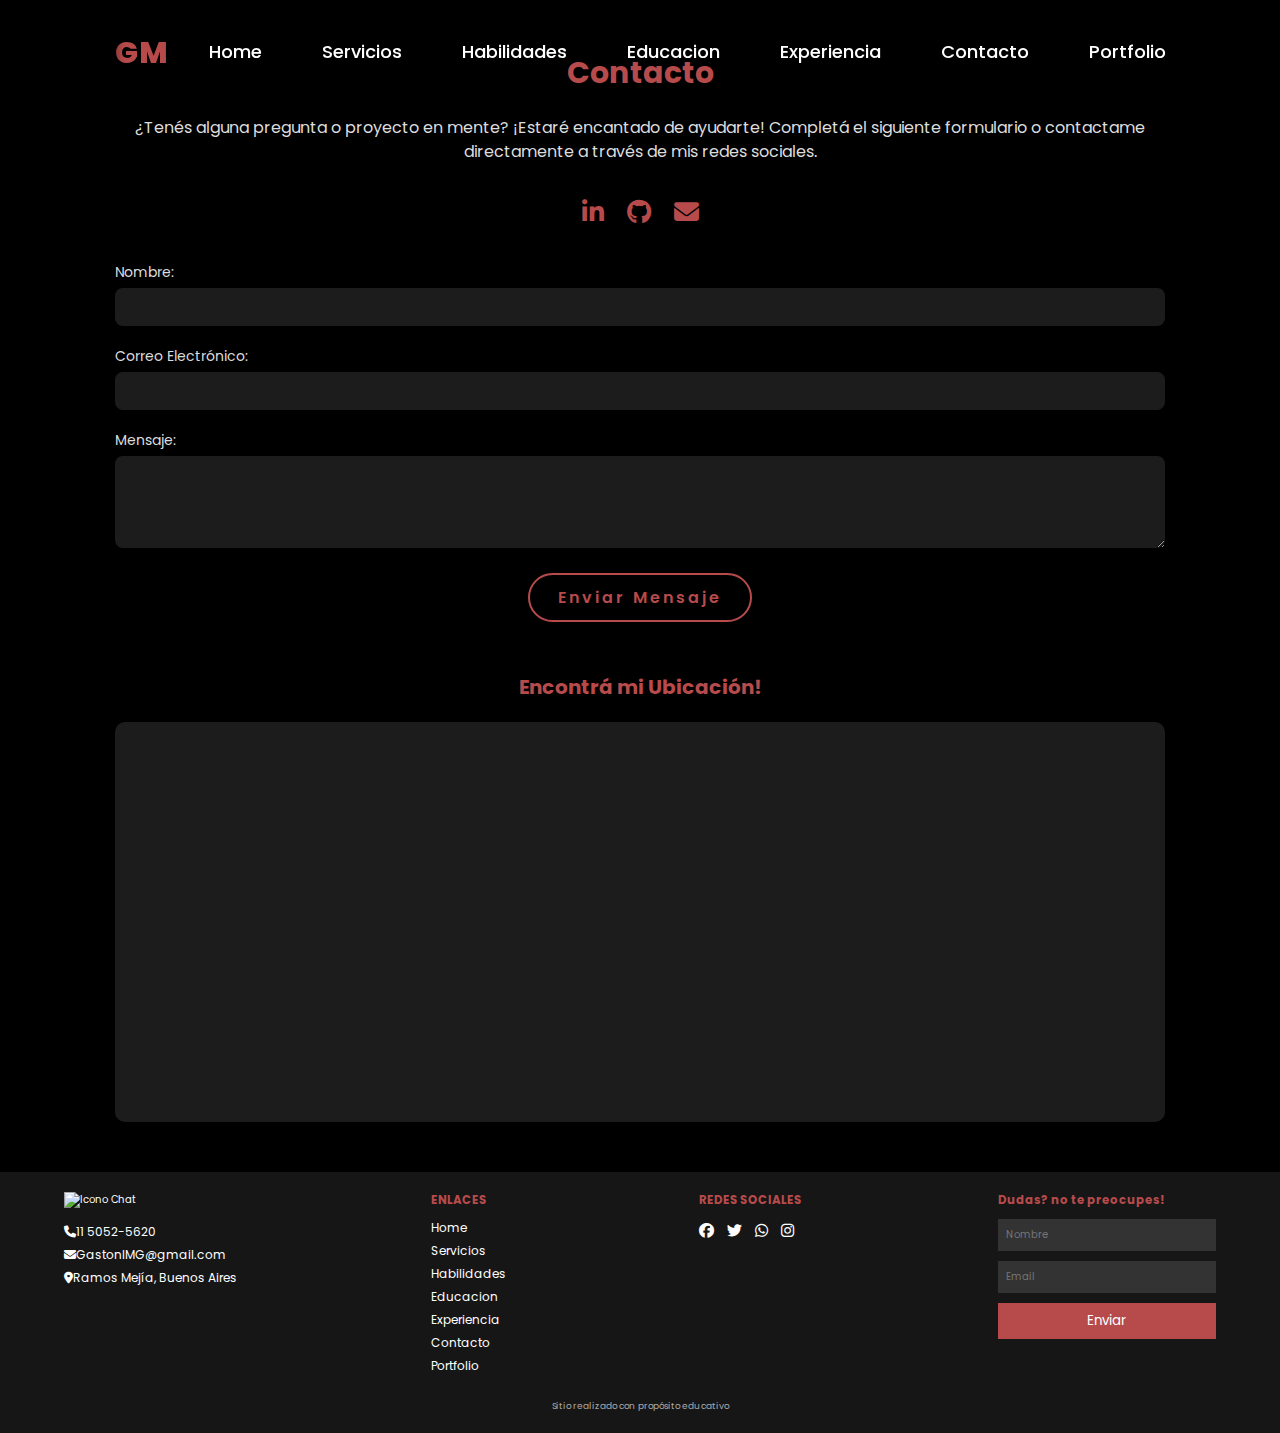
==== pages/contacto.html @ aca48a8f "Add files via upload" ====
<!DOCTYPE html>
<html lang="en">
<head>
    <meta charset="UTF-8">
    <meta name="viewport" content="width=device-width, initial-scale=1.0">
    <title>Contacto</title>
    <link rel="stylesheet" href="https://cdnjs.cloudflare.com/ajax/libs/font-awesome/6.5.2/css/all.min.css">
    <link rel="stylesheet" href="../estilos.css">
    <link rel="stylesheet" href="../css/contacto.css">
</head>
<body>
    <header>
        <a href="#" class="logo">GM</a>
        <button class="hamburger-menu" aria-label="Toggle navigation">
            <span></span>
            <span></span>
            <span></span>
        </button>
        <nav>
            <a href="../index.html" class="activa">Home</a>
            <a href="../pages/servicios.html">Servicios</a>
            <a href="../pages/habilidades.html">Habilidades</a>
            <a href="../pages/educacion.html">Educacion</a>
            <a href="../pages/experiencia.html">Experiencia</a>
            <a href="../pages/contacto.html">Contacto</a>
            <a href="../pages/portfolio.html">Portfolio</a>
        </nav>  
    </header>
    <main>
        <section id="contacto" class="contacto-section">
            <h2 class="contacto-title">Contacto</h2>
    
            <div class="contacto-info">
                <p class="contacto-description">
                ¿Tenés alguna pregunta o proyecto en mente? ¡Estaré encantado de ayudarte! Completá el siguiente formulario o contactame directamente a través de mis redes sociales.
                </p>
            
                <div class="contacto-socials">
                    <a href="https://www.linkedin.com/in/gaston-mart%C3%ADnez-25b370313/" target="_blank" class="social-icon">
                        <i class="fab fa-linkedin-in"></i>
                    </a>
                    <a href="https://github.com/GastonIMG" target="_blank" class="social-icon">
                        <i class="fab fa-github"></i>
                    </a>
                    <a href="https://mail.google.com/mail/u/0/#inbox" target="_blank" class="social-icon">
                        <i class="fas fa-envelope"></i>
                    </a>
                </div>
            </div>
    
            <div class="contacto-form">
                <form action="submit_form.php" method="POST">
                    <div class="input-group">
                        <label for="nombre">Nombre:</label>
                        <input type="text" id="nombre" name="nombre" required>
                    </div>
                    <div class="input-group">
                        <label for="email">Correo Electrónico:</label>
                        <input type="email" id="email" name="email" required>
                    </div>
                    <div class="input-group">
                        <label for="mensaje">Mensaje:</label>
                        <textarea id="mensaje" name="mensaje" rows="4" required></textarea>
                    </div>
                    <button type="submit" class="btn">Enviar Mensaje</button>
                </form>
            </div>
    
            <div class="contacto-map">
                <h3 class="map-title">Encontrá mi Ubicación!</h3>
                <div id="mapa" class="mapa-container">
                    <iframe src="https://www.google.com/maps/embed?pb=!1m18!1m12!1m3!1d3283.490305916122!2d-58.384493524457625!3d-34.617047972949564!2m3!1f0!2f0!3f0!3m2!1i1024!2i768!4f13.1!3m3!1m2!1s0x95bccaba6ac89b35%3A0x1a2dc24cbca665a7!2sUADE!5e0!3m2!1ses!2sar!4v1730871874766!5m2!1ses!2sar" width="600" height="450" style="border:0;" allowfullscreen="" loading="lazy" referrerpolicy="no-referrer-when-downgrade"></iframe>
                </div>
            </div>
        </section>
    </main>
    <footer class="footer">
        <div class="contenedor">
          <!-- Contacto -->
          <div class="contacto">
            <img src="./img/logo_pc.png" alt="Icono Chat" class="icono-contacto">
            <ul>
              <li><i class="fas fa-phone"></i>11 5052-5620</li>
              <li><i class="fas fa-envelope"></i>GastonIMG@gmail.com</li>
              <li><i class="fas fa-map-marker-alt"></i>Ramos Mejía, Buenos Aires</li>
            </ul>
          </div>
      
          <!-- Enlaces -->
          <div class="enlaces">
            <h3>ENLACES</h3>
            <ul>
                <li><a href="./index.html" class="active">Home</a></li>
                <li><a href="./pages/servicios.html">Servicios</a></li>
                <li><a href="./pages/habilidades.html">Habilidades</a></li>
                <li><a href="./pages/educacion.html">Educacion</a></li>
                <li><a href="./pages/experiencia.html">Experiencia</a></li>
                <li><a href="./pages/contacto.html">Contacto</a></li>
                <li><a href="./pages/portfolio.html">Portfolio</a></li>
            </ul>
          </div>
      
          <!-- Redes Sociales -->
          <div class="redes-sociales">
            <h3>REDES SOCIALES</h3>
            <div class="iconos">
              <a href="https://www.facebook.com/gaston.martinez.5648" target="_blank"><i class="fab fa-facebook"></i></a>
              <a href="https://x.com/GastonDev_" target="_blank"><i class="fab fa-twitter"></i></a>
              <a href="https://w.app/W0iQK4" target="_blank"><i class="fab fa-whatsapp"></i></a>
              <a href="https://www.instagram.com/gastondev_/" target="_blank"><i class="fab fa-instagram"></i></a>
            </div>
          </div>
      
          
          <div class="newsletter">
            <h3>Dudas? no te preocupes!</h3>
            <form>
              <input type="text" placeholder="Nombre">
              <input type="email" placeholder="Email">
              <button type="submit">Enviar</button>
            </form>
          </div>
        </div>
        <div class="copyright">
          <p>Sitio realizado con propósito educativo</p>
        </div>
    </footer>
    <script src="../app.js"></script>
    

</body>
</html>
---- estilos.css ----
@import url('https://fonts.googleapis.com/css2?family=Poppins%3Awght%40100%3B200%3B300%3B400%3B500%3B600&display=swap%27%29%3B');

* {
    margin: 0;
    padding: 0;
    box-sizing: border-box;
    text-decoration: none;
    border: none;
    outline: none;
    font-family: 'Poppins', sans-serif;
}

html{
    font-size: 62.5%;
}

body{
    width: 100%;
    height: 100vh;
    overflow-x: hidden;
    background-color: black;
    color: white;
}

header{
    margin-top: 20px;
    position: fixed;
    top: 0;
    left: 0;
    width: 100%;
    padding: 1 rem 9%;
    background-color: transparent;
    filter: drop-shadow(10px);
    display: flex;
    justify-content: space-between;
    align-items: center;
    z-index: 100;
}




.logo {
    font-size: 3rem;
    color: #b74b4b;
    font-weight: 800;
    letter-spacing: 0.1rem; /* Agrega espacio entre letras */
    cursor: pointer;
    transition: all 0.5s ease;
    position: relative;
}

/* Efecto de sombra interna */
.logo::before {
    content: '';
    position: absolute;
    top: 0;
    left: 0;
    right: 0;
    bottom: 0;
    box-shadow: inset 2px 2px 8px rgba(0, 0, 0, 0.4);
    border-radius: 5px;
    transition: all 0.5s ease;
}

/* Efecto de brillo */
.logo::after {
    content: '';
    position: absolute;
    top: 50%;
    left: 0;
    right: 0;
    height: 2px;
    background: linear-gradient(to right, transparent, #ffffff, transparent);
    transform: scaleX(0);
    transition: transform 0.5s ease;
}

/* Efecto al pasar el cursor */
.logo:hover {
    transform: scale(1.1);
    color: #ff6b6b; /* Cambia el color al hacer hover */

    /* Anima el brillo */
    transition-delay: 0.1s;
}

.logo:hover::after {
    transform: scaleX(1);
}



nav a{
    font-size: 1.8rem;
    color: white;
    margin-left: 4rem;
    font-weight: 500;
    transition: 0.3s ease;
    border-bottom: 3px solid transparent;
}

nav a:hover,
nav a.active{
    color: #b74b4b;
    border-bottom: 3px solid #b74b4b;
}




/* Menu Hamburguesa */


header {
    margin-top: 20px;
    position: fixed;
    top: 0;
    left: 0;
    width: 100%;
    padding: 1rem 9%;
    background-color: transparent;
    filter: drop-shadow(10px);
    display: flex;
    justify-content: space-between;
    align-items: center;
    z-index: 100;
}


nav {
    display: flex;
    gap: 2rem; 
    transition: transform 0.3s ease-in-out;
}


@media (max-width: 768px) {
    nav {
        position: fixed;
        top: 0;
        right: 0;
        height: auto;
        width: 10%;
        background-color: #161616;
        flex-direction: column; /* Cambiar disposición a vertical */
        align-items: center;
        justify-content: start;
        transform: translateX(100%); /* Mantener oculto */
        padding-top: 2rem; /* Para separar del header */
        gap: 1rem; /* Más espaciado vertical entre enlaces */
    }

    nav.active {
        transform: translateX(0); /* Mostrar al desplegar */
    }

    nav a {
        margin: 1rem 0; /* Espaciado vertical */
        width: 100%;
        text-align: center; /* Centrar el texto de los enlaces */
    }
}

/* Estilo del botón hamburguesa */
.hamburger-menu {
    display: none;
    flex-direction: column;
    gap: 5px;
    background: none;
    border: none;
    cursor: pointer;
    z-index: 1001;
}

.hamburger-menu span {
    display: block;
    width: 25px;
    height: 3px;
    background-color: #b74b4b;
    border-radius: 2px;
    transition: all 0.3s ease;
}

/* Mostrar botón hamburguesa en pantallas pequeñas */
@media (max-width: 768px) {
    .hamburger-menu {
        display: flex;
    }

    nav {
        display: none; /* Ocultar el nav por defecto en mobile */
    }

    nav.active {
        display: flex; /* Mostrarlo al hacer click en el menú hamburguesa */
    }
}
   
@media (max-width: 768px) {
    .hamburger-menu {
      display: flex;
    }
  
    nav {
      position: fixed;
      top: 0;
      right: 0;
      height: 30%;
      width: 30%;
      background-color: #161616;
      flex-direction: column;
      align-items: center;
      justify-content: center;
      transform: translateX(100%);
    }
  
    nav a {
      margin: 1rem 0;
      color: white;
    }
}
  
/* Fin menú hamburguesa */

/* Modo claro y modo oscuro */



section{
    min-height: 100vh;
    padding: 5rem 9% 5rem;
}

.home{
    display: flex;
    justify-content: center;
    align-items: center;
    gap: 8rem;
    background-color: black;
}

.home .home-contenido h1 {
    font-size: 6rem;
    font-weight: 700;
    line-height: 1.3;
}

span{
    color: #b74b4b;
}

.home-contenido h3{
    font-size: 4rem;
    margin-bottom: 1rem;
    font-weight: 700;
}

.home-contenido p{
    font-size: 1.6rem;

}

.home-img{
    border-radius: 50%;
}

.home-img img{
    position: relative;
    width: 32vw;
    border-radius: 50%;
    box-shadow: 0 0 25px solid #b74b4b;
    cursor: pointer;
    transition: 0.2s linear;
}

.home-img img:hover {
    font-size: 1.8rem;
    font-weight: 500;
}

.iconos-redes a{
    display: inline-flex;
    justify-content: center;
    align-items: center;
    width: 4rem;
    height: 4rem;
    background-color: transparent;
    border: 0.2rem solid #b74b4b;
    font-size: 2rem;
    border-radius: 50%;
    margin: 3rem 1.5rem 3rem;
    transition: 0.3s ease;
    color: #b74b4b;
}

.iconos-redes a:hover{
    color: black;
    transform: scale(1.3) translateY(-5px);
    background-color: #b74b4b;
    box-shadow: 0 0 25px #b74b4b;
}

.btn{
    display: inline-block;
    padding: 1rem 2.8rem;
    background-color: black;
    border-radius: 4rem;
    font-size: 1.6rem;
    color: #b74b4b;
    letter-spacing: 0.3rem;
    font-weight: 600;
    border: 2px solid #b74b4b;
    transition: 0.3s ease;
    cursor: pointer;
}

.btn:hover {
    transform: scale3d(1.03);
    background-color: #b74b4b;
    color: black;
    box-shadow: 0 0 25px #b74b4b;
}

.texto{
    font-size: 34px;
    font-weight: 600;
    min-width: 280px;
}

.texto span{
    position: relative;
}

.texto span::before {
    content: "Desarollador de Software";
    color: #b74b4b;
    animation: words 20s infinite;
}

.texto span::after {
    content: "";
    background-color: black;
    position: absolute;
    width: calc(100% + 8px);
    height: 100%;
    border-left: 3px solid black;
    right: -8;
    animation: cursor 0.6s infinite;
}

/* Footer */

.footer {
    background-color: #161616; /* Fondo del footer */
    color: white; /* Textos secundarios en blanco */
    padding: 2rem 5%;
    display: flex;
    flex-direction: column;
    align-items: center;
}
  
.footer .contenedor {
    display: flex;
    flex-wrap: wrap;
    justify-content: space-between;
    width: 100%;
    max-width: 1200px;
}
  
.footer .contacto ul,
.footer .enlaces ul {
    list-style: none;
    padding: 0;
}
  
.footer .contacto ul li,
.footer .enlaces ul li {
    margin: 0.5rem 0;
    font-size: 1.2rem;
}
  
.footer .contacto .icono-contacto {
    width: 70px;
    margin-bottom: 1rem;
}
  
.footer h3 {
    color: #b74b4b; /* Títulos en rojo */
    margin-bottom: 1rem;
}
  
.footer .enlaces a {
    color: white;
    text-decoration: none;
    transition: color 0.3s ease;
}
  
.footer .enlaces a:hover {
    color: #b74b4b; /* Cambio a rojo al pasar el cursor */
}
  
.footer .redes-sociales .iconos a {
    margin-right: 1rem;
    font-size: 1.5rem;
    color: white; /* Blanco por defecto */
    transition: color 0.3s ease;
}
  
.footer .redes-sociales .iconos a:hover {
    color: #b74b4b; /* Rojo al pasar el cursor */
}
  
.footer .newsletter form {
    display: flex;
    flex-direction: column;
}
  
.footer .newsletter input {
    margin-bottom: 1rem;
    padding: 0.8rem;
    border: none;
    background: #333; /* Fondo oscuro para inputs */
    color: white;
    font-size: 1rem;
}
  
.footer .newsletter button {
    padding: 0.8rem;
    background-color: #b74b4b; /* Botón en rojo */
    color: white;
    border: none;
    cursor: pointer;
    transition: background-color 0.3s ease;
}
  
.footer .newsletter button:hover {
    background-color: #ff6b6b; /* Rojo más claro al hover */
}
  
.footer .copyright {
    margin-top: 2rem;
    text-align: center;
    font-size: 0.9rem;
    color: #aaa;
}
  

/* Keyframes */

@keyframes cursor{
    to{
        border-left: 3px solid #b74b4b;
    }
}

@keyframes words {
    0%, 20% {
        content: "Desarrollador Web"
    }
    21%, 40%{
        content: "Desarrollador de Software"
    }
    41%, 60%{
        content:"Diseñador Web"
    }
    61%, 80%{
        content:"Agente de Ciberseguridad"
    }
    81%, 100%{
        content:"Consultor Tecnológico"
    }
}

@media (max-width: 1000px){
    .home{
        gap: 4rem;
    }
}

@media(max-width:995px){
    .home{
        flex-direction: column;
        margin: 5rem 4rem;
    }

    .home .home-contenido h3{
        font-size: 2.5rem;
    }

    .home-content h1{
        font-size: 5rem;
    }

    .home-img img{
        width:70vh;
        margin-top: 4rem;
    }
}
---- css/contacto.css ----
.contacto-section {
    padding: 5rem 9%;
    background-color: black;
    color: white;
    text-align: center;
}

.contacto-title {
    font-size: 3rem;
    color: #b74b4b;
    margin-bottom: 2rem;
    font-weight: 700;
}

.contacto-description {
    font-size: 1.6rem;
    color: #ddd;
    margin-bottom: 3rem;
    line-height: 1.5;
}

.contacto-socials {
    margin-bottom: 3rem;
}

.social-icon {
    display: inline-block;
    margin: 0 1rem;
    font-size: 2.5rem;
    color: #b74b4b;
    transition: transform 0.3s ease;
}

.social-icon:hover {
    transform: scale(1.3) translateY(-5px);
    box-shadow: 0 0 0px #b74b4b;
}

.contacto-form {
    margin-bottom: 4rem;
}

.input-group {
    margin-bottom: 2rem;
    text-align: left;
}

.input-group label {
    font-size: 1.4rem;
    color: #ddd;
    display: block;
    margin-bottom: 0.5rem;
}

.input-group input,
.input-group textarea {
    width: 100%;
    padding: 1rem;
    font-size: 1.2rem;
    background-color: #1c1c1c;
    border: none;
    color: white;
    border-radius: 8px;
    transition: background-color 0.3s ease;
}

.input-group input:focus,
.input-group textarea:focus {
    background-color: #333;
}

.submit-btn {
    font-size: 1.5rem;
    padding: 1rem 2rem;
    background-color: #b74b4b;
    border: none;
    color: white;
    font-weight: 700;
    cursor: pointer;
    border-radius: 5px;
    transition: background-color 0.3s ease;
}

.submit-btn:hover {
    background-color: #a13c3c;
}

.contacto-map {
    margin-top: 5rem;
}

.map-title {
    font-size: 2rem;
    color: #b74b4b;
    margin-bottom: 2rem;
}

.mapa-container {
    width: 100%;
    height: 400px;
    background-color: #1c1c1c;
    border-radius: 10px;
    box-shadow: 0 0 20px rgba(0, 0, 0, 0.5);
}

iframe {
    width: 100%;  /* Asegura que el iframe ocupe todo el ancho del contenedor */
    height: 100%;  /* Asegura que el iframe ocupe toda la altura del contenedor */
    border: 0;  /* Elimina el borde del iframe */
}

/* Animaciones */
@keyframes fadeInUp {
    0% {
        opacity: 0;
        transform: translateY(50px);
    }
    100% {
        opacity: 1;
        transform: translateY(0);
    }
}

.contacto-info,
.contacto-form,
.contacto-map {
    animation: fadeInUp 1s ease;
}
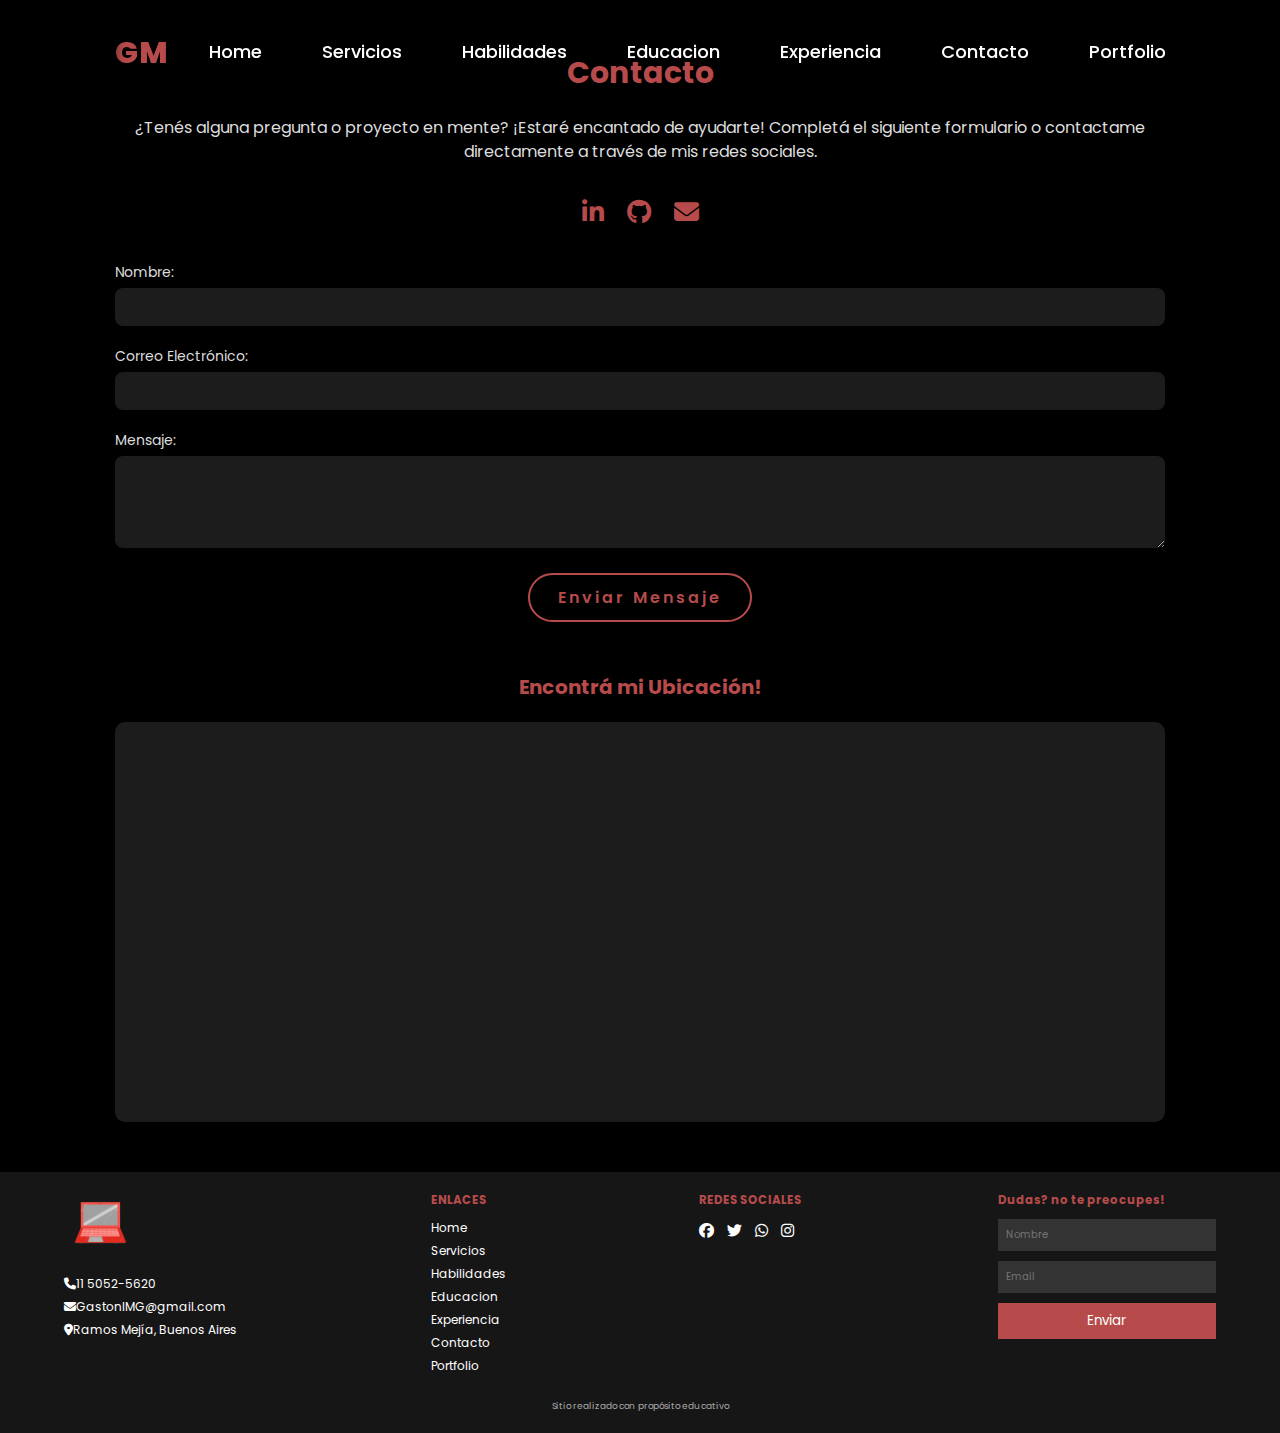
==== commit 319bd708: "Actualización footer logo corrección links" ====
--- a/pages/contacto.html
+++ b/pages/contacto.html
@@ -1,5 +1,5 @@
 <!DOCTYPE html>
-<html lang="en">
+<html lang="es">
 <head>
     <meta charset="UTF-8">
     <meta name="viewport" content="width=device-width, initial-scale=1.0">
@@ -10,7 +10,7 @@
 </head>
 <body>
     <header>
-        <a href="#" class="logo">GM</a>
+        <a href="../index.html" class="logo">GM</a>
         <button class="hamburger-menu" aria-label="Toggle navigation">
             <span></span>
             <span></span>
@@ -78,7 +78,7 @@
         <div class="contenedor">
           <!-- Contacto -->
           <div class="contacto">
-            <img src="./img/logo_pc.png" alt="Icono Chat" class="icono-contacto">
+            <img src="../img/logo_pc.png" alt="Icono Chat" class="icono-contacto">
             <ul>
               <li><i class="fas fa-phone"></i>11 5052-5620</li>
               <li><i class="fas fa-envelope"></i>GastonIMG@gmail.com</li>
@@ -90,13 +90,13 @@
           <div class="enlaces">
             <h3>ENLACES</h3>
             <ul>
-                <li><a href="./index.html" class="active">Home</a></li>
-                <li><a href="./pages/servicios.html">Servicios</a></li>
-                <li><a href="./pages/habilidades.html">Habilidades</a></li>
-                <li><a href="./pages/educacion.html">Educacion</a></li>
-                <li><a href="./pages/experiencia.html">Experiencia</a></li>
-                <li><a href="./pages/contacto.html">Contacto</a></li>
-                <li><a href="./pages/portfolio.html">Portfolio</a></li>
+                <li><a href="../index.html" class="active">Home</a></li>
+                <li><a href="../pages/servicios.html">Servicios</a></li>
+                <li><a href="../pages/habilidades.html">Habilidades</a></li>
+                <li><a href="../pages/educacion.html">Educacion</a></li>
+                <li><a href="../pages/experiencia.html">Experiencia</a></li>
+                <li><a href="../pages/contacto.html">Contacto</a></li>
+                <li><a href="../pages/portfolio.html">Portfolio</a></li>
             </ul>
           </div>
       
--- a/estilos.css
+++ b/estilos.css
@@ -206,8 +206,8 @@
       position: fixed;
       top: 0;
       right: 0;
-      height: 30%;
-      width: 30%;
+      height: 20%;
+      width: 25%;
       background-color: #161616;
       flex-direction: column;
       align-items: center;
